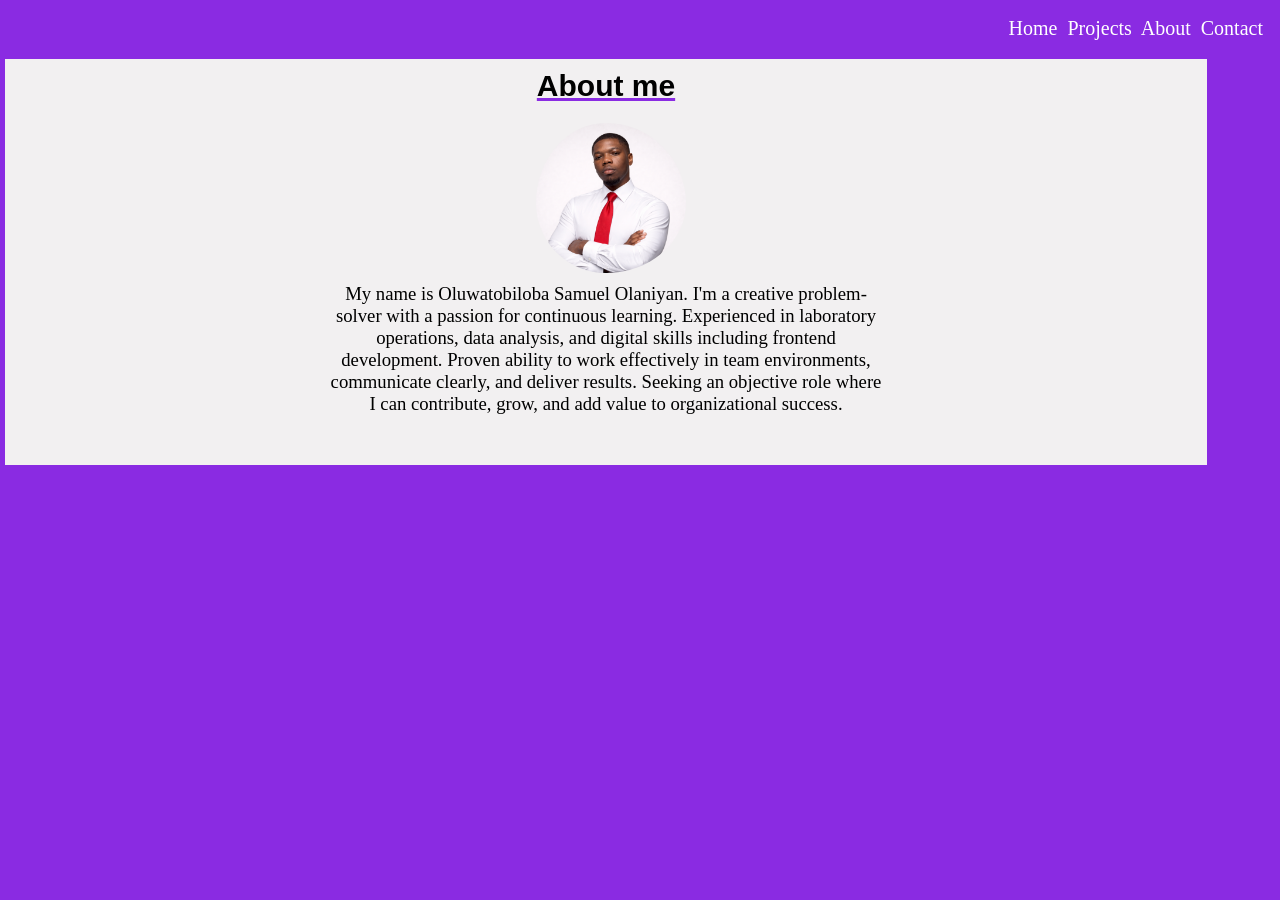
==== about.html @ f3ce64e4 "update" ====
<!DOCTYPE html>
<html lang="en">
<head>
    <meta charset="UTF-8">
    <meta name="viewport" content="width=device-width, initial-scale=1.0">
    <meta http-equiv="refresh" content="2">
    <link rel="stylesheet" href="My_portfolio.css">
    <title>About</title>
</head>
<body>
    <div id="container">
        <div class="nav_div">
            <div class="bar_div">
                <i class="fas fa-bars bar_icon"></i>

                <ul class="bar_list">
                    <a href="https://tha-postman.github.io/my-portfolio/"><i class="fas fa-home"></i> Home</a>
                    <a href="projects.html"><i class="fas fa-briefcase"></i> Projects</a>
                    <a href="about.html"><i class="fas fa-user"></i> About</a>
                    <a href="contact.html"><i class="fas fa-envelope"></i> Contact</a>
                </ul>
            </div>
            <div class="li_div">
                <ul class="nav_list">
                    <a href="https://tha-postman.github.io/my-portfolio/">Home</a>
                    <a href="projects.html">Projects</a>
                    <a href="about.html">About</a>
                    <a href="contact.html">Contact</a>
                </ul>
            </div>
        </div>
     <div class="about slide-in-2">
            <h2 class="about_text1">About me</h2>
            <img class="about_picture" src="pictures/redtie2.png" alt="red">
            <div class="about_text">
                <h3 class="about_text2">
                    My name is Oluwatobiloba Samuel Olaniyan. I'm a creative problem-solver with a passion for continuous learning. Experienced in laboratory operations, data analysis, and digital skills including frontend development. Proven ability to work effectively in team environments, communicate clearly, and deliver results. Seeking an objective role where I can contribute, grow, and add value to organizational success.
                </h3>
            </div>
        </div>
</body>
</html>
---- My_portfolio.css ----
*{
    margin: 0;
}

/* Mobile view */

@media (max-width: 500px){
    body{
    background-color: blueviolet;
    background: linear-gradient(270deg, blueviolet, black, purple);
    background-size: 600% 600%;
    animation: gradientMove 8s ease infinite;
}
/* @keyframes gradientMove {
  0% { background-position: 0% 50%; }
  50% { background-position: 100% 50%; }
  100% { background-position: 0% 50%; }
} */
.nav_div{
    display: flex;
    flex-direction: row;
    justify-content: space-between;
    /* background: linear-gradient(rgba(0,0,0,0.5), rgba(0,0,0,0.5)) */
    background: linear-gradient(270deg, blueviolet, black, purple);
    background-size: 600% 600%;
    background-color: transparent;
    height: 40px;
    position: static;
    /* position: sticky; */
    top: 0px;
    padding: 5px;
    font-size: 10px;
}
.bar_div{
    display: flex;
    flex-direction: row;
    justify-content: flex-start;
    position: relative;
}
.bar_list{
    display: none;
    position: absolute;
    top: 40px;
    left: 0px;
    width: 150px;
    background-color: black;
    list-style: none;
    padding: 10px;
}
.bar_icon{
    font-size: 20px;
    padding: 10px;
}
.bar_icon:hover{
    cursor: pointer;
    color: white;
    transition-duration: 0.2s;
}
.bar_div:hover .bar_list{
    display: flex;
    flex-direction: column;
    align-items: center;
    margin: 5px;
}
.li_div{
    display: flex;
    flex-direction: row;
    justify-content: flex-end;
    color: white;
    text-align: center;
    word-spacing: 5px;
    margin: 10px;
}
.intro_div{
    display: flex;
    flex-direction: row;
    justify-content: space-evenly;
    background: linear-gradient(rgba(0,0,0,0.5), rgba(0,0,0,0.6)),
    url("pictures/new1.png");
    /* background-image: url("pictures/new1.png"); */
    background-attachment: scroll;
    background-repeat: no-repeat;
    background-position: center;
    background-size: 555px;
    width: 100%;
    height: 500px;
    margin-top: 0px;
}
.hello{
    font-size: 50px;
}
.intro_text_div{
    margin: 290px 15px ;
}
.intro_text1{
    color: rgb(196, 162, 228);
    text-align: left;
    font-size: 20px;
    font-weight: 600;
    font-family: 'Lucida Sans', 'Lucida Sans Regular', 'Lucida Grande', 'Lucida Sans Unicode', Geneva, Verdana, sans-serif;
}
.intro_text2{
    font-size: 13px;
    font-weight: 100;
    color: white;
}
.intro_socials{
    display: none;
}
.profile_pic{
    display: none;
}
.project_div{
    display: flex;
    flex-direction: row;
    justify-content: center;
    /* width: 95%; */
    height: 250px;
    background-color: rgb(242, 240, 241);
    padding: 15px;
    margin: 5px;
}
.project_text1{
    color: black;
    text-align: center;
    font-size: 15px;
    font-weight: 800;
    font-family: 'Lucida Sans', 'Lucida Sans Regular', 'Lucida Grande', 'Lucida Sans Unicode', Geneva, Verdana, sans-serif;
    text-decoration: none;
    /* margin: 10px 0px 10px 0px; */
    text-decoration: underline blueviolet;
}
.about{
    display: flex;
    flex-direction: column;
    justify-self: center;
    background-color: rgb(242, 240, 241);
    width: 95%;
    padding: 10px 5px 30px 5px;
    /* margin: 5px; */
}
.about_picture{
    width: 150px;
    height: 150px;
    border-radius: 250px;
    border-color: rgb(187, 11, 40);
    margin-top: 5px;
    align-self: center;
}
.about_text{
    display: flex;
    flex-direction: column;
    align-items: center;
}
.about_text1{
    color: black;
    text-align: center;
    font-size: 15px;
    font-weight: 800;
    font-family: 'Lucida Sans', 'Lucida Sans Regular', 'Lucida Grande', 'Lucida Sans Unicode', Geneva, Verdana, sans-serif;
    text-decoration: underline blueviolet;
    margin-bottom: 5px;
}
.about_text2{
    color: rgb(0, 0, 0);
    font-size: 10px;
    text-align: center;
    font-weight: 100;
    margin: 10px;
    padding: 15px;
}

.contact{
    display: flex;
    flex-direction: column;
    align-items: center;
    margin: 20px;
}
.contact_text1{
    color: black;
    text-align: center;
    font-size: 15px;
    font-weight: 800;
    font-family: 'Lucida Sans', 'Lucida Sans Regular', 'Lucida Grande', 'Lucida Sans Unicode', Geneva, Verdana, sans-serif;
    text-decoration: underline black;    margin-bottom: 10px;
}
.contact_text2{
    color: black;
    text-align: center;
    font-weight: 100;
    font-size: 15px;
}
.contact_text3{
    font-size: 15px;
    text-align: center;
    font-weight: 700;
    text-decoration: none;
    margin: 5px;
    font-family: 'Segoe UI', Tahoma, Geneva, Verdana, sans-serif;
}
.c_icon{
    font-size: 20px;
    color: aliceblue;
}
.c_icon:hover{
    color: rgb(0, 0, 0);
    transition-duration: 0.2s;
    transform: scale(1.1);
}
.social_div{
    display: flex;
    flex-direction: row;
    justify-content: space-between;
}
.s_icon{
    margin: 10px;
}
.float_icon{
    font-size: 50px;
    color: rgb(27, 216, 112);
    border-radius: 150px;
    position: sticky;
    bottom: 80px;
    right: 20px;
    float: right;
    /* inset: 30px; */
}
.float_icon:hover{
    color: rgb(21, 255, 0); 
    /* transition-duration: 0.2s; */
    transition: color 0.2s ease-in-out;
    transform: scale(0.9);
}



/* links */

a:link{
    color: white;
    text-decoration: none;
}
a:hover{
    color:rgb(148, 180, 218);
    text-decoration: underline;
}
a:visited{
    color: burlywood;
}

}



/* Tablet view */

@media (max-width: 779px) and (min-width: 512px){

}

/* Desktop view */

@media (max-width: 1358px) and (min-width: 779px){

body{
   background-color: blueviolet;
}
.nav_div{
    display: flex;
    flex-direction: row;
    justify-content: space-between;
    background-color: blueviolet;
    height: 40px;
    position: static;
    top: 0px;
    padding: 7px;
    font-size: 20px;
}
.bar_div{
    display: flex;
    flex-direction: row;
    justify-content: flex-start;
    position: relative;
}
.bar_list{
    display: none;
    position: absolute;
    top: 40px;
    left: 0px;
    width: 150px;
    background-color: black;
    list-style: none;
    padding: 10px;
}
.bar_icon{
    font-size: 30px;
    padding: 5px;
}
.bar_icon:hover{
    cursor: pointer;
    color: white;
    transition-duration: 0.2s;
}
.bar_div:hover .bar_list{
    display: flex;
    flex-direction: column;
    align-items: center;
    margin: 5px;
}
.li_div{
    display: flex;
    flex-direction: row;
    justify-content: flex-end;
    color: white;
    text-align: center;
    word-spacing: 5px;
    margin: 10px;
}
    .hello{
    font-size: 80px;
}
.intro_div{
    display: flex;
    flex-direction: row;
    justify-content: space-around;
    background-color: blueviolet;
    padding: 20px 62px 50px 5px;
    /* box-shadow: 0px 0px 15px 0px rgb(122, 68, 109) */
    width: 95%;
    height: 550px;
}
.intro_text_div{
    margin: 30px;
    padding: 45px 0px 20px 45px;
}
.intro_text1{
    color: white;
    text-align: left;
    font-size: 45px;
    font-weight: 600;
    font-family: 'Lucida Sans', 'Lucida Sans Regular', 'Lucida Grande', 'Lucida Sans Unicode', Geneva, Verdana, sans-serif;
}
.intro_text2{
    font-size: 25px;
    font-weight: 100;
}
.intro_socials{
    display: flex;
    flex-direction: row;
    justify-content: first baseline;
}
.intro_icon{
    font-size: 35px;
    padding: 5px;
    margin-top: 10px;
}
.intro_icon:hover{
    color: rgb(255, 255, 255);
    transform: scale(1.1);
    transition: color 0.3s ease-in-out;
    cursor: pointer;
}
.profile_pic{
    width: 450px;
    /* max-width: 500px; */
    height: 450px;
    /* border-image: round; */
    border-radius: 250px;
    border-color: rgb(187, 11, 40);
    box-shadow: 5px 5px 15px 5px rgb(15, 15, 13);
    padding-left: 10px;
    padding-bottom: 10px;
    margin-top: 30px;
}
.project_div{
    display: flex;
    flex-direction: row;
    justify-content: center;
    /* width: 90%; */
    height: 250px;
    background-color: rgb(242, 240, 241);
    padding: 10px 20px 10px 5px;
    margin: 5px 41px 5px 41px;
}
.project_text1{
    color: black;
    text-align: center;
    font-size: 30px;
    font-weight: 800;
    font-family: 'Lucida Sans', 'Lucida Sans Regular', 'Lucida Grande', 'Lucida Sans Unicode', Geneva, Verdana, sans-serif;
    text-decoration: none;
    /* margin: 10px 0px 10px 0px; */
    text-decoration: underline blueviolet;
}
.about{
    display: flex;
    flex-direction: column;
    align-items: center;
    background-color: rgb(242, 240, 241);
    width: 90%;
    padding: 10px 25px 50px 25px;
    margin: 5px;
}
.about_picture{
    width: 150px;
    /* max-width: 500px; */
    height: 150px;
    /* border-image: round; */
    border-radius: 250px;
    border-color: rgb(187, 11, 40);
    padding-left: 10px;
    padding-bottom: 10px;
    margin-top: 10px;
    align-self: center;
}
.about_text{
    display: flex;
    flex-direction: column;
    align-items: center;
}
.about_text1{
    color: black;
    text-align: center;
    font-size: 30px;
    font-weight: 800;
    font-family: 'Lucida Sans', 'Lucida Sans Regular', 'Lucida Grande', 'Lucida Sans Unicode', Geneva, Verdana, sans-serif;
    text-decoration: underline blueviolet;
    margin-bottom: 10px;
}
.about_text2{
    color: rgb(0, 0, 0);
    text-align: center;
    font-weight: 100;
    padding-left: 300px;
    padding-right: 300px;
}

.contact{
    display: flex;
    flex-direction: column;
    align-items: center;
    margin: 20px;
}
.contact_text1{
    color: black;
    text-align: center;
    font-size: 30px;
    font-weight: 800;
    font-family: 'Lucida Sans', 'Lucida Sans Regular', 'Lucida Grande', 'Lucida Sans Unicode', Geneva, Verdana, sans-serif;
    text-decoration: underline black;    margin-bottom: 10px;
}
.contact_text2{
    color: black;
    text-align: center;
    font-weight: 100;
}
.contact_text3{
    text-align: center;
    font-weight: 700;
    text-decoration: none;
    margin: 5px;
    font-family: 'Segoe UI', Tahoma, Geneva, Verdana, sans-serif;
}
.c_icon{
    font-size: 30px;
    color: aliceblue;
}
.c_icon:hover{
    color: rgb(0, 0, 0);
    transition-duration: 0.2s;
    transform: scale(1.1);
}
.social_div{
    display: flex;
    flex-direction: row;
    justify-content: space-between;
}
.s_icon{
    margin: 10px;
}
.float_icon{
    font-size: 50px;
    color: rgb(27, 216, 112);
    border-radius: 150px;
    position: sticky;
    bottom: 80px;
    right: 20px;
    float: right;
    /* inset: 30px; */
}
.float_icon:hover{
    color: rgb(21, 255, 0); 
    /* transition-duration: 0.2s; */
    transition: color 0.2s ease-in-out;
    transform: scale(0.9);
}

/* links */

a:link{
    color: white;
    text-decoration: none;
}
a:hover{
    color:rgb(148, 180, 218);
    text-decoration: underline;
}
a:visited{
    color: burlywood;
}

}




/* Animations */

.fade-in {
  opacity: 0;
  animation: fadeIn 1s forwards;
}

@keyframes fadeIn {
  to {
    opacity: 1;
  }
}

.float {
  animation: float 3s ease-in-out infinite;
}

@keyframes float {
  0%   { transform: translateY(0); }
  50%  { transform: translateY(-10px); }
  100% { transform: translateY(0); }
}

.slide-in {
  transform: translateY(100px);
  opacity: 0;
  animation: slideIn 0.5s forwards;
}

@keyframes slideIn {
  to {
    transform: translateX(0);
    opacity: 1;
  }
}

.slide-in-2 {
  transform: translateY(100px);
  opacity: 0;
  animation: slideIn 0.9s forwards;
}

@keyframes slideIn {
  to {
    transform: translateX(0);
    opacity: 1;
  }
}
/* .typing {
  width: 0;
  overflow: hidden;
  white-space: nowrap;
  border-right: 2px solid black;
  animation: typing 3s steps(20) forwards;
}

@keyframes typing {
  to {
    width: 100%;
  }
} */
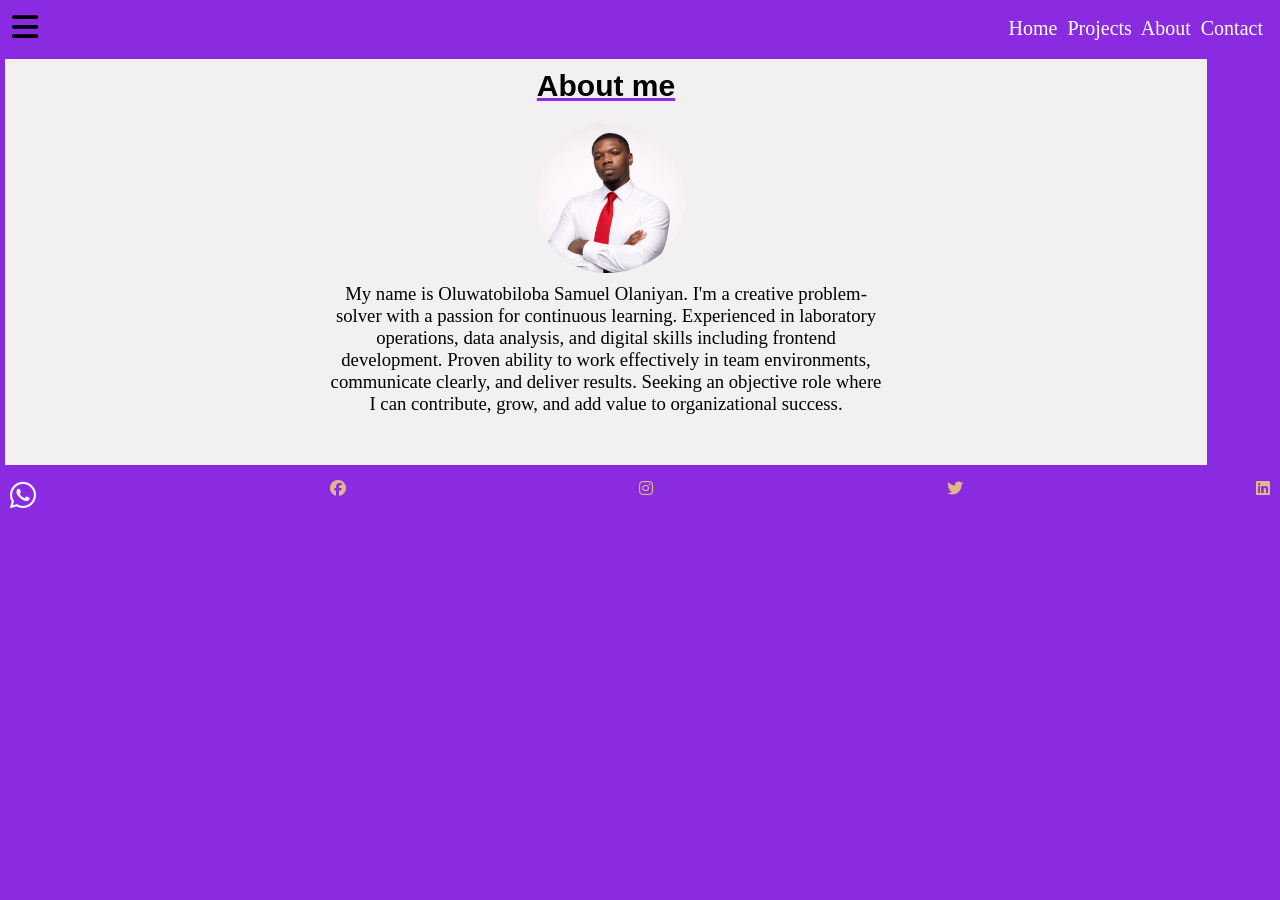
==== commit f69dd682: "update" ====
--- a/about.html
+++ b/about.html
@@ -5,6 +5,7 @@
     <meta name="viewport" content="width=device-width, initial-scale=1.0">
     <meta http-equiv="refresh" content="2">
     <link rel="stylesheet" href="My_portfolio.css">
+    <link rel="stylesheet" href="https://cdnjs.cloudflare.com/ajax/libs/font-awesome/6.5.0/css/all.min.css">
     <title>About</title>
 </head>
 <body>
@@ -38,5 +39,12 @@
                 </h3>
             </div>
         </div>
+        <div class="social_div">
+        <a href="https://wa.me/2347079945350?text=Hello%20I%20got%20your%20contact"><i class="fab fa-whatsapp c_icon s_icon"></i></a>
+        <a href=""><i class="fab fa-facebook s_icon"></i></a>
+        <a href=""><i class="fab fa-instagram s_icon"></i></a>
+        <a href=""><i class="fab fa-twitter s_icon"></i></a>
+        <a href=""><i class="fab fa-linkedin s_icon"></i></a>
+    </div>
 </body>
 </html>
--- a/My_portfolio.css
+++ b/My_portfolio.css
@@ -114,10 +114,8 @@
     display: flex;
     flex-direction: row;
     justify-content: center;
-    /* width: 95%; */
-    height: 250px;
-    background-color: rgb(242, 240, 241);
-    padding: 15px;
+    height: 80vh;
+    background-color: silver;
     margin: 5px;
 }
 .project_text1{
@@ -129,15 +127,15 @@
     text-decoration: none;
     /* margin: 10px 0px 10px 0px; */
     text-decoration: underline blueviolet;
+    margin: 10px;
 }
 .about{
     display: flex;
     flex-direction: column;
-    justify-self: center;
-    background-color: rgb(242, 240, 241);
-    width: 95%;
-    padding: 10px 5px 30px 5px;
-    /* margin: 5px; */
+    align-items: center;
+    background-color: silver;
+    height: 80vh;
+    margin: 5px;
 }
 .about_picture{
     width: 150px;
@@ -159,7 +157,7 @@
     font-weight: 800;
     font-family: 'Lucida Sans', 'Lucida Sans Regular', 'Lucida Grande', 'Lucida Sans Unicode', Geneva, Verdana, sans-serif;
     text-decoration: underline blueviolet;
-    margin-bottom: 5px;
+    margin: 10px;
 }
 .about_text2{
     color: rgb(0, 0, 0);
@@ -167,14 +165,16 @@
     text-align: center;
     font-weight: 100;
     margin: 10px;
-    padding: 15px;
+    padding: 10px 25px 5px 25px;
 }
 
 .contact{
     display: flex;
     flex-direction: column;
     align-items: center;
-    margin: 20px;
+    background-color: silver;
+    height: 80vh;
+    margin: 5px;
 }
 .contact_text1{
     color: black;
@@ -182,37 +182,43 @@
     font-size: 15px;
     font-weight: 800;
     font-family: 'Lucida Sans', 'Lucida Sans Regular', 'Lucida Grande', 'Lucida Sans Unicode', Geneva, Verdana, sans-serif;
-    text-decoration: underline black;    margin-bottom: 10px;
+    text-decoration: underline black;    margin: 10px;
 }
 .contact_text2{
     color: black;
     text-align: center;
     font-weight: 100;
     font-size: 15px;
+    margin-bottom: 5px;
 }
 .contact_text3{
     font-size: 15px;
     text-align: center;
     font-weight: 700;
     text-decoration: none;
-    margin: 5px;
+    margin: 15px;
     font-family: 'Segoe UI', Tahoma, Geneva, Verdana, sans-serif;
+    color: black;
 }
 .c_icon{
+    font-size: 40px;
+    color: aliceblue;
+}
+.c_icon:hover{
+    color: blueviolet;
+    transition-duration: 0.5s;
+    transform: scale(1.1);
+}
+.social_div{
+    display: flex;
+    flex-direction: row;
+    justify-content: center;
+    position: static;
+    bottom: 10px;
+}
+.s_icon{
     font-size: 20px;
-    color: aliceblue;
-}
-.c_icon:hover{
-    color: rgb(0, 0, 0);
-    transition-duration: 0.2s;
-    transform: scale(1.1);
-}
-.social_div{
-    display: flex;
-    flex-direction: row;
-    justify-content: space-between;
-}
-.s_icon{
+    color: white;
     margin: 10px;
 }
 .float_icon{
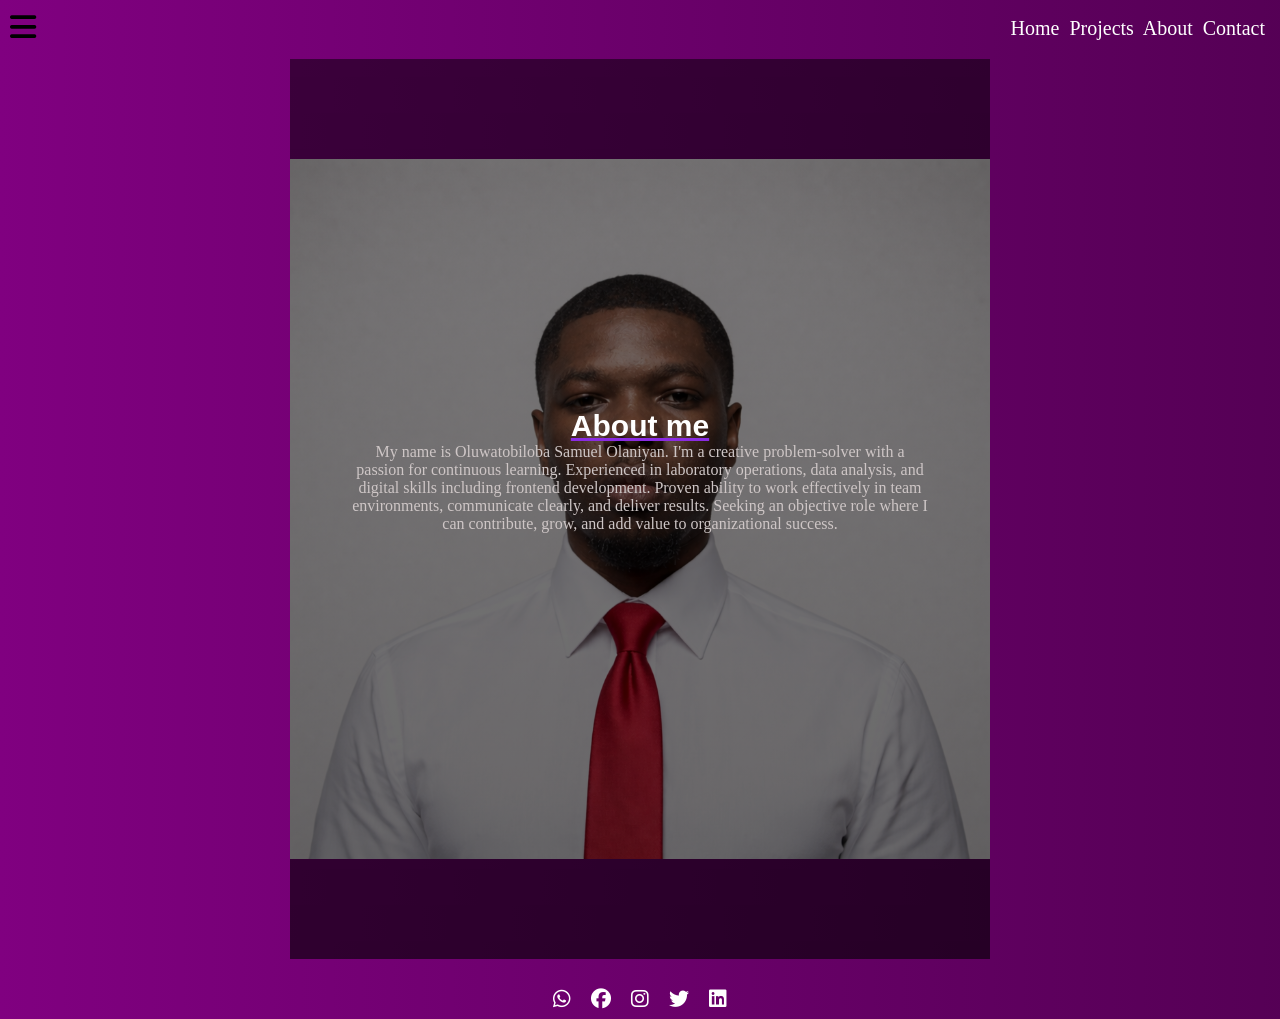
==== commit 1b00d66a: "update" ====
--- a/about.html
+++ b/about.html
@@ -3,7 +3,7 @@
 <head>
     <meta charset="UTF-8">
     <meta name="viewport" content="width=device-width, initial-scale=1.0">
-    <meta http-equiv="refresh" content="2">
+    <!-- <meta http-equiv="refresh" content="2"> -->
     <link rel="stylesheet" href="My_portfolio.css">
     <link rel="stylesheet" href="https://cdnjs.cloudflare.com/ajax/libs/font-awesome/6.5.0/css/all.min.css">
     <title>About</title>
@@ -30,7 +30,7 @@
                 </ul>
             </div>
         </div>
-     <div class="about slide-in-2">
+     <div class="about fade-in">
             <h2 class="about_text1">About me</h2>
             <img class="about_picture" src="pictures/redtie2.png" alt="red">
             <div class="about_text">
@@ -40,7 +40,7 @@
             </div>
         </div>
         <div class="social_div">
-        <a href="https://wa.me/2347079945350?text=Hello%20I%20got%20your%20contact"><i class="fab fa-whatsapp c_icon s_icon"></i></a>
+        <a href="https://wa.me/2347079945350?text=Hello%20I%20got%20your%20contact"><i class="fab fa-whatsapp s_icon"></i></a>
         <a href=""><i class="fab fa-facebook s_icon"></i></a>
         <a href=""><i class="fab fa-instagram s_icon"></i></a>
         <a href=""><i class="fab fa-twitter s_icon"></i></a>
--- a/My_portfolio.css
+++ b/My_portfolio.css
@@ -5,7 +5,7 @@
 /* Mobile view */
 
 @media (max-width: 500px){
-    body{
+body{
     background-color: blueviolet;
     background: linear-gradient(270deg, blueviolet, black, purple);
     background-size: 600% 600%;
@@ -16,6 +16,9 @@
   50% { background-position: 100% 50%; }
   100% { background-position: 0% 50%; }
 } */
+.container{
+    position: relative;
+}
 .nav_div{
     display: flex;
     flex-direction: row;
@@ -115,11 +118,11 @@
     flex-direction: row;
     justify-content: center;
     height: 80vh;
-    background-color: silver;
+    background-color: rgba(0, 0, 0, 0.1);
     margin: 5px;
 }
 .project_text1{
-    color: black;
+    color: white;
     text-align: center;
     font-size: 15px;
     font-weight: 800;
@@ -133,7 +136,7 @@
     display: flex;
     flex-direction: column;
     align-items: center;
-    background-color: silver;
+    background-color: rgba(0, 0, 0, 0.1);
     height: 80vh;
     margin: 5px;
 }
@@ -151,7 +154,7 @@
     align-items: center;
 }
 .about_text1{
-    color: black;
+    color: white;
     text-align: center;
     font-size: 15px;
     font-weight: 800;
@@ -160,7 +163,7 @@
     margin: 10px;
 }
 .about_text2{
-    color: rgb(0, 0, 0);
+    color: white;
     font-size: 10px;
     text-align: center;
     font-weight: 100;
@@ -172,40 +175,42 @@
     display: flex;
     flex-direction: column;
     align-items: center;
-    background-color: silver;
+    background-color: rgba(0, 0, 0, 0);
     height: 80vh;
     margin: 5px;
 }
 .contact_text1{
-    color: black;
+    color: white;
     text-align: center;
     font-size: 15px;
     font-weight: 800;
     font-family: 'Lucida Sans', 'Lucida Sans Regular', 'Lucida Grande', 'Lucida Sans Unicode', Geneva, Verdana, sans-serif;
-    text-decoration: underline black;    margin: 10px;
+    text-decoration: underline blueviolet;    
+    margin: 25px 5px;
 }
 .contact_text2{
-    color: black;
+    color: white;
     text-align: center;
     font-weight: 100;
     font-size: 15px;
-    margin-bottom: 5px;
+    margin: 5px 1px 10px 1px;
+    letter-spacing: 2px;
 }
 .contact_text3{
+    color: white;
     font-size: 15px;
     text-align: center;
     font-weight: 700;
     text-decoration: none;
-    margin: 15px;
+    margin: 10px;
     font-family: 'Segoe UI', Tahoma, Geneva, Verdana, sans-serif;
-    color: black;
 }
 .c_icon{
-    font-size: 40px;
+    font-size: 30px;
     color: aliceblue;
 }
 .c_icon:hover{
-    color: blueviolet;
+    color: rgb(98, 80, 116);
     transition-duration: 0.5s;
     transform: scale(1.1);
 }
@@ -215,6 +220,7 @@
     justify-content: center;
     position: static;
     bottom: 10px;
+    margin-top: 20px;
 }
 .s_icon{
     font-size: 20px;
@@ -260,27 +266,35 @@
 
 /* Tablet view */
 
-@media (max-width: 779px) and (min-width: 512px){
-
-}
-
-/* Desktop view */
-
-@media (max-width: 1358px) and (min-width: 779px){
-
+@media (max-width: 779px) and (min-width: 501px){
 body{
-   background-color: blueviolet;
+    background-color: blueviolet;
+    background: linear-gradient(270deg, blueviolet, black, purple);
+    background-size: 600% 600%;
+    animation: gradientMove 8s ease infinite;
+}
+/* @keyframes gradientMove {
+  0% { background-position: 0% 50%; }
+  50% { background-position: 100% 50%; }
+  100% { background-position: 0% 50%; }
+} */
+.container{
+    position: relative;
 }
 .nav_div{
     display: flex;
     flex-direction: row;
     justify-content: space-between;
-    background-color: blueviolet;
+    /* background: linear-gradient(rgba(0,0,0,0.5), rgba(0,0,0,0.5)) */
+    background: linear-gradient(270deg, blueviolet, black, purple);
+    background-size: 600% 600%;
+    background-color: transparent;
     height: 40px;
     position: static;
+    /* position: sticky; */
     top: 0px;
-    padding: 7px;
-    font-size: 20px;
+    padding: 5px;
+    font-size: 15px;
 }
 .bar_div{
     display: flex;
@@ -299,6 +313,253 @@
     padding: 10px;
 }
 .bar_icon{
+    font-size: 25px;
+    padding: 10px;
+}
+.bar_icon:hover{
+    cursor: pointer;
+    color: white;
+    transition-duration: 0.2s;
+}
+.bar_div:hover .bar_list{
+    display: flex;
+    flex-direction: column;
+    align-items: center;
+    margin: 5px;
+}
+.li_div{
+    display: flex;
+    flex-direction: row;
+    justify-content: flex-end;
+    color: white;
+    text-align: center;
+    word-spacing: 5px;
+    margin: 10px;
+}
+.intro_div{
+    display: flex;
+    flex-direction: row;
+    justify-content: space-evenly;
+    background: linear-gradient(rgba(0,0,0,0.5), rgba(0,0,0,0.6)),
+    url("pictures/new1.png");
+    /* background-image: url("pictures/new1.png"); */
+    background-attachment: scroll;
+    background-repeat: no-repeat;
+    background-position: center;
+    background-size: 780px;
+    width: 100%;
+    height: 500px;
+    margin-top: 0px;
+}
+.hello{
+    font-size: 60px;
+}
+.intro_text_div{
+    margin: 290px 15px ;
+}
+.intro_text1{
+    color: rgb(196, 162, 228);
+    text-align: left;
+    font-size: 30px;
+    font-weight: 600;
+    font-family: 'Lucida Sans', 'Lucida Sans Regular', 'Lucida Grande', 'Lucida Sans Unicode', Geneva, Verdana, sans-serif;
+}
+.intro_text2{
+    font-size: 20px;
+    font-weight: 100;
+    color: white;
+}
+.intro_socials{
+    display: none;
+}
+.profile_pic{
+    display: none;
+}
+.project_div{
+    display: flex;
+    flex-direction: row;
+    justify-content: center;
+    height: 80vh;
+    background-color: rgba(0, 0, 0, 0.1);
+    margin: 5px;
+}
+.project_text1{
+    color: white;
+    text-align: center;
+    font-size: 20px;
+    font-weight: 800;
+    font-family: 'Lucida Sans', 'Lucida Sans Regular', 'Lucida Grande', 'Lucida Sans Unicode', Geneva, Verdana, sans-serif;
+    text-decoration: none;
+    /* margin: 10px 0px 10px 0px; */
+    text-decoration: underline blueviolet;
+    margin: 10px;
+}
+.about{
+    display: flex;
+    flex-direction: column;
+    align-items: center;
+    background-color: rgba(0, 0, 0, 0.1);
+    height: 80vh;
+    margin: 5px;
+}
+.about_picture{
+    width: 200px;
+    height: 200px;
+    border-radius: 250px;
+    border-color: rgb(187, 11, 40);
+    margin-top: 5px;
+    align-self: center;
+}
+.about_text{
+    display: flex;
+    flex-direction: column;
+    align-items: center;
+}
+.about_text1{
+    color: white;
+    text-align: center;
+    font-size: 20px;
+    font-weight: 800;
+    font-family: 'Lucida Sans', 'Lucida Sans Regular', 'Lucida Grande', 'Lucida Sans Unicode', Geneva, Verdana, sans-serif;
+    text-decoration: underline blueviolet;
+    margin: 10px;
+}
+.about_text2{
+    color: white;
+    font-size: 20px;
+    text-align: center;
+    font-weight: 100;
+    margin: 10px;
+    padding: 10px 25px 5px 25px;
+    min-width: 500px;
+}
+
+.contact{
+    display: flex;
+    flex-direction: column;
+    align-items: center;
+    background-color: rgba(0, 0, 0, 0);
+    height: 80vh;
+    margin: 5px;
+}
+.contact_text1{
+    color: white;
+    text-align: center;
+    font-size: 20px;
+    font-weight: 800;
+    font-family: 'Lucida Sans', 'Lucida Sans Regular', 'Lucida Grande', 'Lucida Sans Unicode', Geneva, Verdana, sans-serif;
+    text-decoration: underline blueviolet;    
+    margin: 25px 5px;
+}
+.contact_text2{
+    color: white;
+    text-align: center;
+    font-weight: 100;
+    font-size: 20px;
+    margin: 5px 1px 10px 1px;
+    letter-spacing: 2px;
+}
+.contact_text3{
+    color: white;
+    font-size: 20px;
+    text-align: center;
+    font-weight: 700;
+    text-decoration: none;
+    margin: 10px;
+    font-family: 'Segoe UI', Tahoma, Geneva, Verdana, sans-serif;
+}
+.c_icon{
+    font-size: 30px;
+    color: aliceblue;
+}
+.c_icon:hover{
+    color: rgb(98, 80, 116);
+    transition-duration: 0.5s;
+    transform: scale(1.1);
+}
+.social_div{
+    display: flex;
+    flex-direction: row;
+    justify-content: center;
+    position: static;
+    bottom: 10px;
+    margin-top: 20px;
+}
+.s_icon{
+    font-size: 20px;
+    color: white;
+    margin: 10px;
+}
+.float_icon{
+    font-size: 50px;
+    color: rgb(27, 216, 112);
+    border-radius: 150px;
+    position: sticky;
+    bottom: 50px;
+    right: 20px;
+    float: right;
+    /* inset: 30px; */
+}
+.float_icon:hover{
+    color: rgb(21, 255, 0); 
+    /* transition-duration: 0.2s; */
+    transition: color 0.2s ease-in-out;
+    transform: scale(0.9);
+}
+
+
+
+/* links */
+
+a:link{
+    color: white;
+    text-decoration: none;
+}
+a:hover{
+    color:rgb(148, 180, 218);
+    text-decoration: underline;
+}
+a:visited{
+    color: burlywood;
+}
+}
+
+/* Desktop view */
+
+@media (max-width: 2600px) and (min-width: 780px){
+
+body{
+   background: linear-gradient(270deg, blueviolet, black, purple);
+   background-size: 600% 600%;
+}
+.nav_div{
+    display: flex;
+    flex-direction: row;
+    justify-content: space-between;
+    /* background-color: blueviolet; */
+    height: 40px;
+    position: static;
+    top: 0px;
+    padding: 7px 5px;
+    font-size: 20px;
+}
+.bar_div{
+    display: flex;
+    flex-direction: row;
+    justify-content: flex-start;
+    position: relative;
+}
+.bar_list{
+    display: none;
+    position: absolute;
+    top: 40px;
+    left: 0px;
+    width: 150px;
+    background-color: black;
+    list-style: none;
+    padding: 10px;
+}
+.bar_icon{
     font-size: 30px;
     padding: 5px;
 }
@@ -329,15 +590,15 @@
     display: flex;
     flex-direction: row;
     justify-content: space-around;
-    background-color: blueviolet;
-    padding: 20px 62px 50px 5px;
-    /* box-shadow: 0px 0px 15px 0px rgb(122, 68, 109) */
-    width: 95%;
-    height: 550px;
+    /* background-color: blueviolet; */
+    background: linear-gradient(270deg, blueviolet, black, purple);
+    background-size: 600% 600%;
+    width: 100%;
+    /* height: 550px; */
 }
 .intro_text_div{
-    margin: 30px;
-    padding: 45px 0px 20px 45px;
+    margin: 30px 1px 1px 20px;
+    padding: 45px 0px 10px 5px;
 }
 .intro_text1{
     color: white;
@@ -356,7 +617,7 @@
     justify-content: first baseline;
 }
 .intro_icon{
-    font-size: 35px;
+    font-size: 30px;
     padding: 5px;
     margin-top: 10px;
 }
@@ -368,28 +629,25 @@
 }
 .profile_pic{
     width: 450px;
-    /* max-width: 500px; */
     height: 450px;
-    /* border-image: round; */
     border-radius: 250px;
     border-color: rgb(187, 11, 40);
     box-shadow: 5px 5px 15px 5px rgb(15, 15, 13);
     padding-left: 10px;
     padding-bottom: 10px;
-    margin-top: 30px;
+    margin: 30px 30px 5px 3px;
 }
 .project_div{
     display: flex;
     flex-direction: row;
     justify-content: center;
-    /* width: 90%; */
-    height: 250px;
-    background-color: rgb(242, 240, 241);
-    padding: 10px 20px 10px 5px;
-    margin: 5px 41px 5px 41px;
+    width: 100%;
+    background-color: rgba(0, 0, 0, 0);
+    height: 80vh;
+    /* margin: 5px; */
 }
 .project_text1{
-    color: black;
+    color: white;
     text-align: center;
     font-size: 30px;
     font-weight: 800;
@@ -402,22 +660,18 @@
     display: flex;
     flex-direction: column;
     align-items: center;
-    background-color: rgb(242, 240, 241);
-    width: 90%;
-    padding: 10px 25px 50px 25px;
-    margin: 5px;
+    margin-top: 5px;
+    background: linear-gradient(rgba(0,0,0,0.5), rgba(0,0,0,0.6)),
+    url("pictures/redtie.png");
+    background-attachment: scroll;
+    background-repeat: no-repeat;
+    background-position: center;
+    background-size: 700px;
+    width: 100%;
+    height: 100vh;
 }
 .about_picture{
-    width: 150px;
-    /* max-width: 500px; */
-    height: 150px;
-    /* border-image: round; */
-    border-radius: 250px;
-    border-color: rgb(187, 11, 40);
-    padding-left: 10px;
-    padding-bottom: 10px;
-    margin-top: 10px;
-    align-self: center;
+    display: none;
 }
 .about_text{
     display: flex;
@@ -425,46 +679,56 @@
     align-items: center;
 }
 .about_text1{
-    color: black;
+    color: white;
     text-align: center;
     font-size: 30px;
     font-weight: 800;
     font-family: 'Lucida Sans', 'Lucida Sans Regular', 'Lucida Grande', 'Lucida Sans Unicode', Geneva, Verdana, sans-serif;
     text-decoration: underline blueviolet;
-    margin-bottom: 10px;
+    margin-top: 350px;
 }
 .about_text2{
-    color: rgb(0, 0, 0);
-    text-align: center;
+    color: rgb(206, 198, 198);
+    text-align: center;
+    font-size: 100%;
     font-weight: 100;
-    padding-left: 300px;
-    padding-right: 300px;
-}
-
+    padding-left: 350px;
+    padding-right: 350px;
+    min-width: 500px;
+    /* max-height: 30px; */
+}
 .contact{
     display: flex;
     flex-direction: column;
     align-items: center;
-    margin: 20px;
+    background-color: rgba(0, 0, 0, 0);
+    height: 80vh;
+    margin: 5px;
 }
 .contact_text1{
-    color: black;
+    color: white;
     text-align: center;
     font-size: 30px;
     font-weight: 800;
     font-family: 'Lucida Sans', 'Lucida Sans Regular', 'Lucida Grande', 'Lucida Sans Unicode', Geneva, Verdana, sans-serif;
-    text-decoration: underline black;    margin-bottom: 10px;
+    text-decoration: underline blueviolet;    
+    margin: 25px;
 }
 .contact_text2{
-    color: black;
+    color: white;
     text-align: center;
     font-weight: 100;
+    font-size: 20px;
+    margin: 5px 1px 10px 1px;
+    letter-spacing: 2px;
 }
 .contact_text3{
+    color: white;
+    font-size: 20px;
     text-align: center;
     font-weight: 700;
     text-decoration: none;
-    margin: 5px;
+    margin: 10px;
     font-family: 'Segoe UI', Tahoma, Geneva, Verdana, sans-serif;
 }
 .c_icon{
@@ -472,16 +736,21 @@
     color: aliceblue;
 }
 .c_icon:hover{
-    color: rgb(0, 0, 0);
-    transition-duration: 0.2s;
+    color: rgb(98, 80, 116);
+    transition-duration: 0.5s;
     transform: scale(1.1);
 }
 .social_div{
     display: flex;
     flex-direction: row;
-    justify-content: space-between;
+    justify-content: center;
+    position: static;
+    bottom: 10px;
+    margin-top: 20px;
 }
 .s_icon{
+    font-size: 20px;
+    color: white;
     margin: 10px;
 }
 .float_icon{
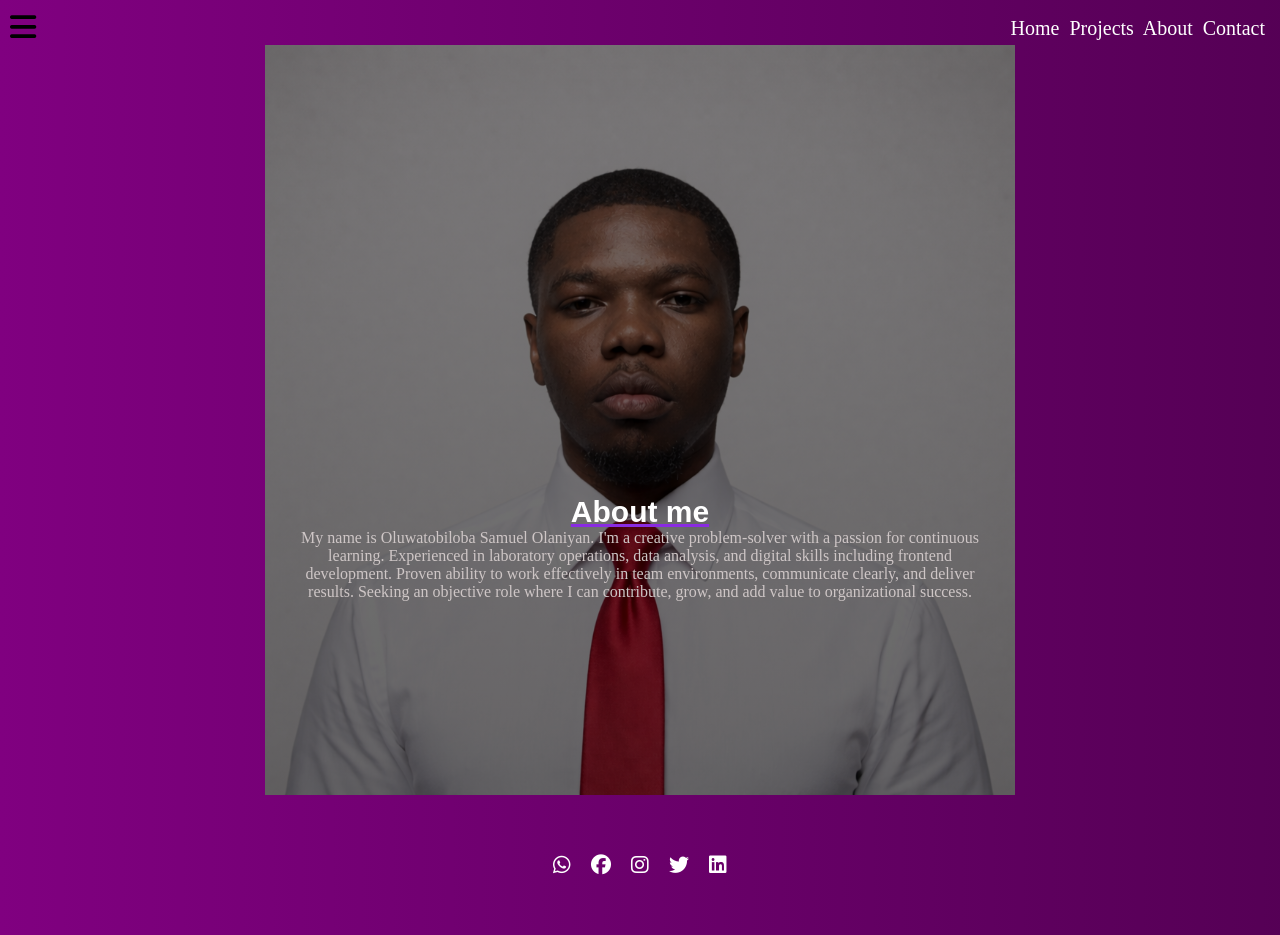
==== commit 1c79ad75: "update" ====
--- a/about.html
+++ b/about.html
@@ -3,7 +3,7 @@
 <head>
     <meta charset="UTF-8">
     <meta name="viewport" content="width=device-width, initial-scale=1.0">
-    <!-- <meta http-equiv="refresh" content="2"> -->
+    <meta http-equiv="refresh" content="2">
     <link rel="stylesheet" href="My_portfolio.css">
     <link rel="stylesheet" href="https://cdnjs.cloudflare.com/ajax/libs/font-awesome/6.5.0/css/all.min.css">
     <title>About</title>
@@ -31,9 +31,9 @@
             </div>
         </div>
      <div class="about fade-in">
-            <h2 class="about_text1">About me</h2>
-            <img class="about_picture" src="pictures/redtie2.png" alt="red">
-            <div class="about_text">
+         <h2 class="about_text1">About me</h2>
+         <img class="about_picture" src="pictures/redtie2.png" alt="red">
+         <div class="about_text">
                 <h3 class="about_text2">
                     My name is Oluwatobiloba Samuel Olaniyan. I'm a creative problem-solver with a passion for continuous learning. Experienced in laboratory operations, data analysis, and digital skills including frontend development. Proven ability to work effectively in team environments, communicate clearly, and deliver results. Seeking an objective role where I can contribute, grow, and add value to organizational success.
                 </h3>
--- a/My_portfolio.css
+++ b/My_portfolio.css
@@ -6,7 +6,7 @@
 
 @media (max-width: 500px){
 body{
-    background-color: blueviolet;
+    /* background-color: blueviolet; */
     background: linear-gradient(270deg, blueviolet, black, purple);
     background-size: 600% 600%;
     animation: gradientMove 8s ease infinite;
@@ -267,6 +267,11 @@
 /* Tablet view */
 
 @media (max-width: 779px) and (min-width: 501px){
+    *{
+    margin: 0;
+    padding: 0;
+    box-sizing: border-box;
+}
 body{
     background-color: blueviolet;
     background: linear-gradient(270deg, blueviolet, black, purple);
@@ -348,14 +353,14 @@
     background-position: center;
     background-size: 780px;
     width: 100%;
-    height: 500px;
-    margin-top: 0px;
+    height: 100vh;
+    /* margin-top: 0px; */
 }
 .hello{
     font-size: 60px;
 }
 .intro_text_div{
-    margin: 290px 15px ;
+    margin: 350px 15px ;
 }
 .intro_text1{
     color: rgb(196, 162, 228);
@@ -527,9 +532,14 @@
 /* Desktop view */
 
 @media (max-width: 2600px) and (min-width: 780px){
-
+*{
+    margin: 0;
+    padding: 0;
+    box-sizing: border-box;
+}
 body{
-   background: linear-gradient(270deg, blueviolet, black, purple);
+    /* margin: 0; */
+    background: linear-gradient(270deg, blueviolet, black, purple);
    background-size: 600% 600%;
 }
 .nav_div{
@@ -628,7 +638,9 @@
     cursor: pointer;
 }
 .profile_pic{
+    display: block;
     width: 450px;
+    /* max-width: 100%; */
     height: 450px;
     border-radius: 250px;
     border-color: rgb(187, 11, 40);
@@ -666,9 +678,10 @@
     background-attachment: scroll;
     background-repeat: no-repeat;
     background-position: center;
-    background-size: 700px;
-    width: 100%;
-    height: 100vh;
+    background-size: 750px;
+    /* width: 100%; */
+    height: 750px;
+    /* position: relative; */
 }
 .about_picture{
     display: none;
@@ -677,6 +690,7 @@
     display: flex;
     flex-direction: column;
     align-items: center;
+    /* position: absolute; */
 }
 .about_text1{
     color: white;
@@ -685,16 +699,17 @@
     font-weight: 800;
     font-family: 'Lucida Sans', 'Lucida Sans Regular', 'Lucida Grande', 'Lucida Sans Unicode', Geneva, Verdana, sans-serif;
     text-decoration: underline blueviolet;
-    margin-top: 350px;
+    margin-top: 450px;
 }
 .about_text2{
     color: rgb(206, 198, 198);
     text-align: center;
     font-size: 100%;
     font-weight: 100;
-    padding-left: 350px;
-    padding-right: 350px;
-    min-width: 500px;
+    /* padding-left: 350px;
+    padding-right: 350px; */
+    min-width: 200px;
+    max-width: 700px;
     /* max-height: 30px; */
 }
 .contact{
@@ -702,7 +717,7 @@
     flex-direction: column;
     align-items: center;
     background-color: rgba(0, 0, 0, 0);
-    height: 80vh;
+    height: 100%;
     margin: 5px;
 }
 .contact_text1{
@@ -744,9 +759,10 @@
     display: flex;
     flex-direction: row;
     justify-content: center;
+    left: 300px;
+    margin: 50px;
     position: static;
-    bottom: 10px;
-    margin-top: 20px;
+    bottom: 110px;
 }
 .s_icon{
     font-size: 20px;
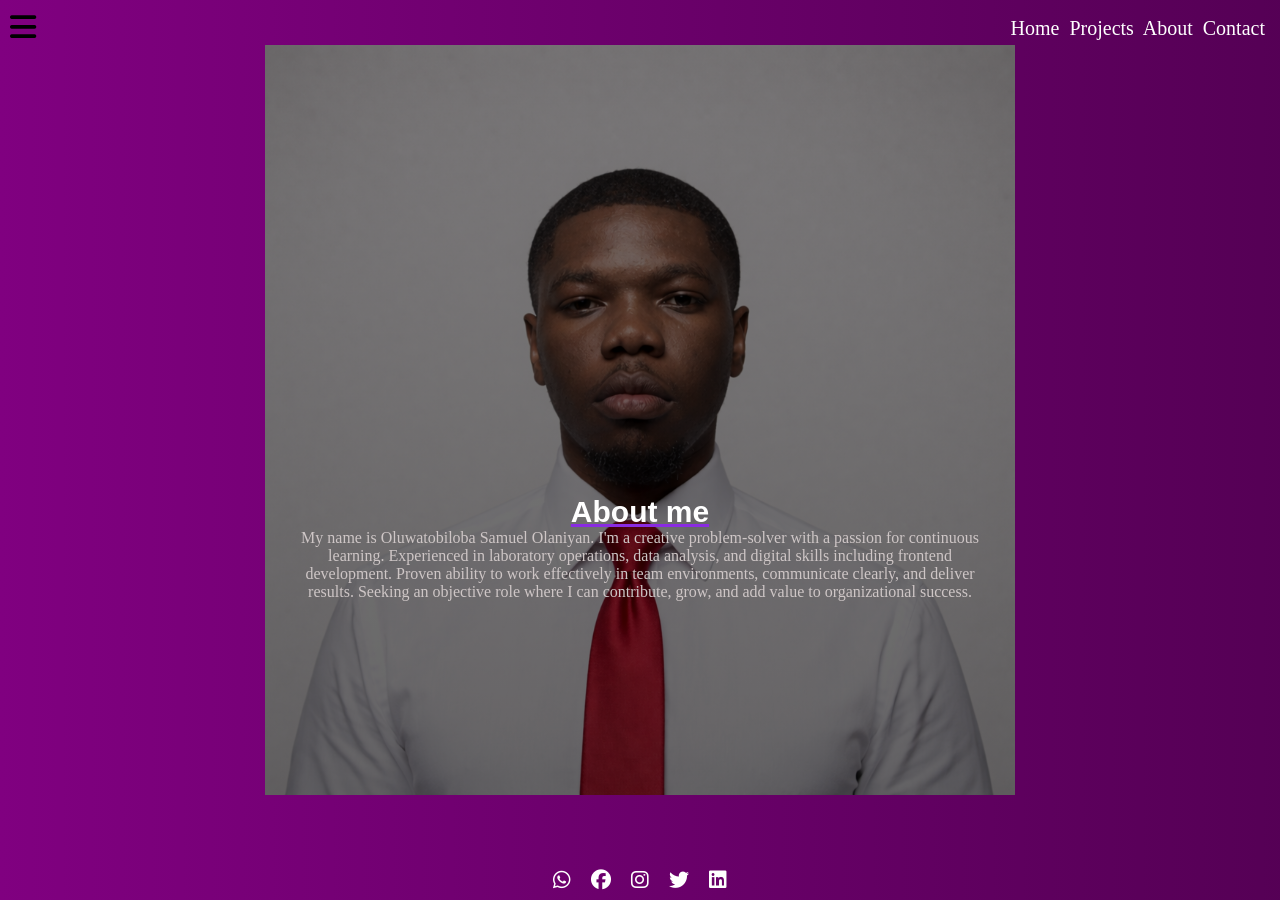
==== commit 42f706fe: "update" ====
--- a/about.html
+++ b/about.html
@@ -3,7 +3,7 @@
 <head>
     <meta charset="UTF-8">
     <meta name="viewport" content="width=device-width, initial-scale=1.0">
-    <meta http-equiv="refresh" content="2">
+    <!-- <meta http-equiv="refresh" content="2"> -->
     <link rel="stylesheet" href="My_portfolio.css">
     <link rel="stylesheet" href="https://cdnjs.cloudflare.com/ajax/libs/font-awesome/6.5.0/css/all.min.css">
     <title>About</title>
@@ -39,7 +39,7 @@
                 </h3>
             </div>
         </div>
-        <div class="social_div">
+    <div class="social_div">
         <a href="https://wa.me/2347079945350?text=Hello%20I%20got%20your%20contact"><i class="fab fa-whatsapp s_icon"></i></a>
         <a href=""><i class="fab fa-facebook s_icon"></i></a>
         <a href=""><i class="fab fa-instagram s_icon"></i></a>
--- a/My_portfolio.css
+++ b/My_portfolio.css
@@ -218,9 +218,10 @@
     display: flex;
     flex-direction: row;
     justify-content: center;
-    position: static;
-    bottom: 10px;
-    margin-top: 20px;
+    position: fixed;
+    bottom: 0;
+    left: 0;
+    width: 100%;
 }
 .s_icon{
     font-size: 20px;
@@ -486,9 +487,10 @@
     display: flex;
     flex-direction: row;
     justify-content: center;
-    position: static;
-    bottom: 10px;
-    margin-top: 20px;
+    position: fixed;
+    bottom: 0;
+    left: 0;
+    width: 100%;
 }
 .s_icon{
     font-size: 20px;
@@ -759,10 +761,10 @@
     display: flex;
     flex-direction: row;
     justify-content: center;
-    left: 300px;
-    margin: 50px;
-    position: static;
-    bottom: 110px;
+    position: fixed;
+    bottom: 0;
+    left: 0;
+    width: 100%;
 }
 .s_icon{
     font-size: 20px;
